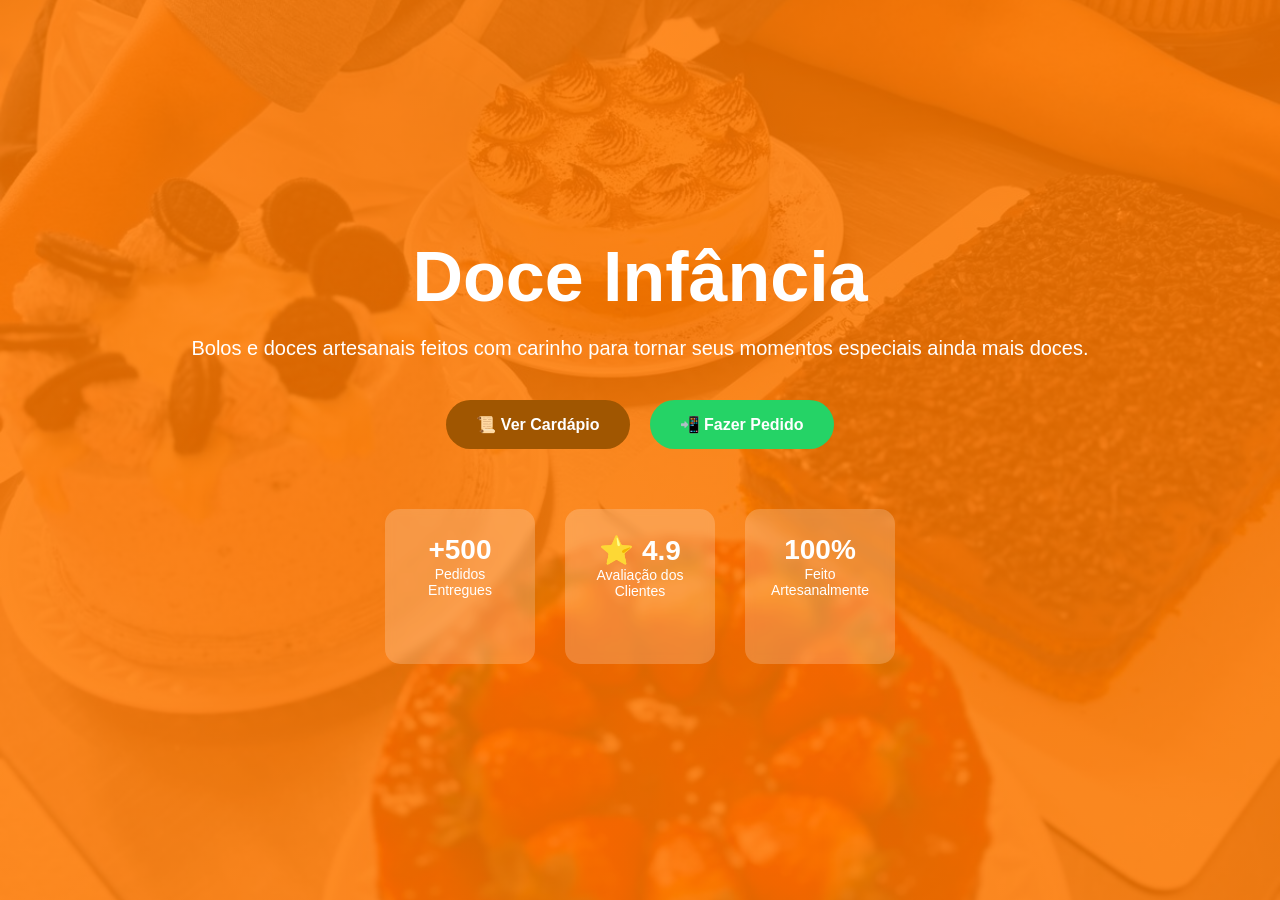
==== index.html @ edffb79c "Add files via upload" ====
<!DOCTYPE html>
<html lang="pt-br">
<head>

<meta charset="UTF-8">
<meta name="viewport" content="width=device-width, initial-scale=1.0">

<title>Doce Infância</title>

<style>

*{
margin:0;
padding:0;
box-sizing:border-box;
font-family:Arial;
}

body{
height:100vh;
}

/* CAPA */

.hero{
height:100vh;
background:
linear-gradient(rgba(255,120,0,0.85),rgba(255,120,0,0.85)),
url("WhatsApp Image 2026-03-15 at 14.24.48.jpeg");
background-size:cover;
background-position:center;
display:flex;
align-items:center;
justify-content:center;
text-align:center;
color:white;
padding:20px;
}

.hero h1{
font-size:70px;
margin-bottom:20px;
}

.hero p{
font-size:20px;
margin-bottom:40px;
}

/* BOTÕES */

.botoes{
display:flex;
gap:20px;
justify-content:center;
flex-wrap:wrap;
}

.btn{
padding:15px 30px;
border-radius:30px;
text-decoration:none;
font-weight:bold;
transition:0.3s;
}

.btn-cardapio{
background:rgb(160, 86, 1);
color:#ffffff;
}

.btn-cardapio:hover{
transform:scale(1.1);
}

.btn-whatsapp{
background:#25D366;
color:white;
}

.btn-whatsapp:hover{
background:#1ebc59;
transform:scale(1.1);
}

/* CARDS */

.cards{
display:flex;
gap:30px;
justify-content:center;
margin-top:60px;
flex-wrap:wrap;
}

.card{
background:rgba(255,255,255,0.2);
padding:25px;
border-radius:15px;
backdrop-filter:blur(5px);
width:150px;
}

.card h2{
font-size:28px;
}

.card p{
font-size:14px;
}

</style>

</head>

<body>

<section class="hero">

<div>

<h1>Doce Infância</h1>

<p>
Bolos e doces artesanais feitos com carinho para tornar seus momentos especiais ainda mais doces.
</p>

<div class="botoes">

<a href="cardapio.html" class="btn btn-cardapio">
📜 Ver Cardápio
</a>

<a href="https://wa.me/5541999100062" class="btn btn-whatsapp">
📲 Fazer Pedido
</a>

</div>

<div class="cards">

<div class="card">
<h2>+500</h2>
<p>Pedidos Entregues</p>
</div>

<div class="card">
<h2>⭐ 4.9</h2>
<p>Avaliação dos Clientes</p>
</div>

<div class="card">
<h2>100%</h2>
<p>Feito Artesanalmente</p>
</div>

</div>

</div>

</section>

</body>
</html>
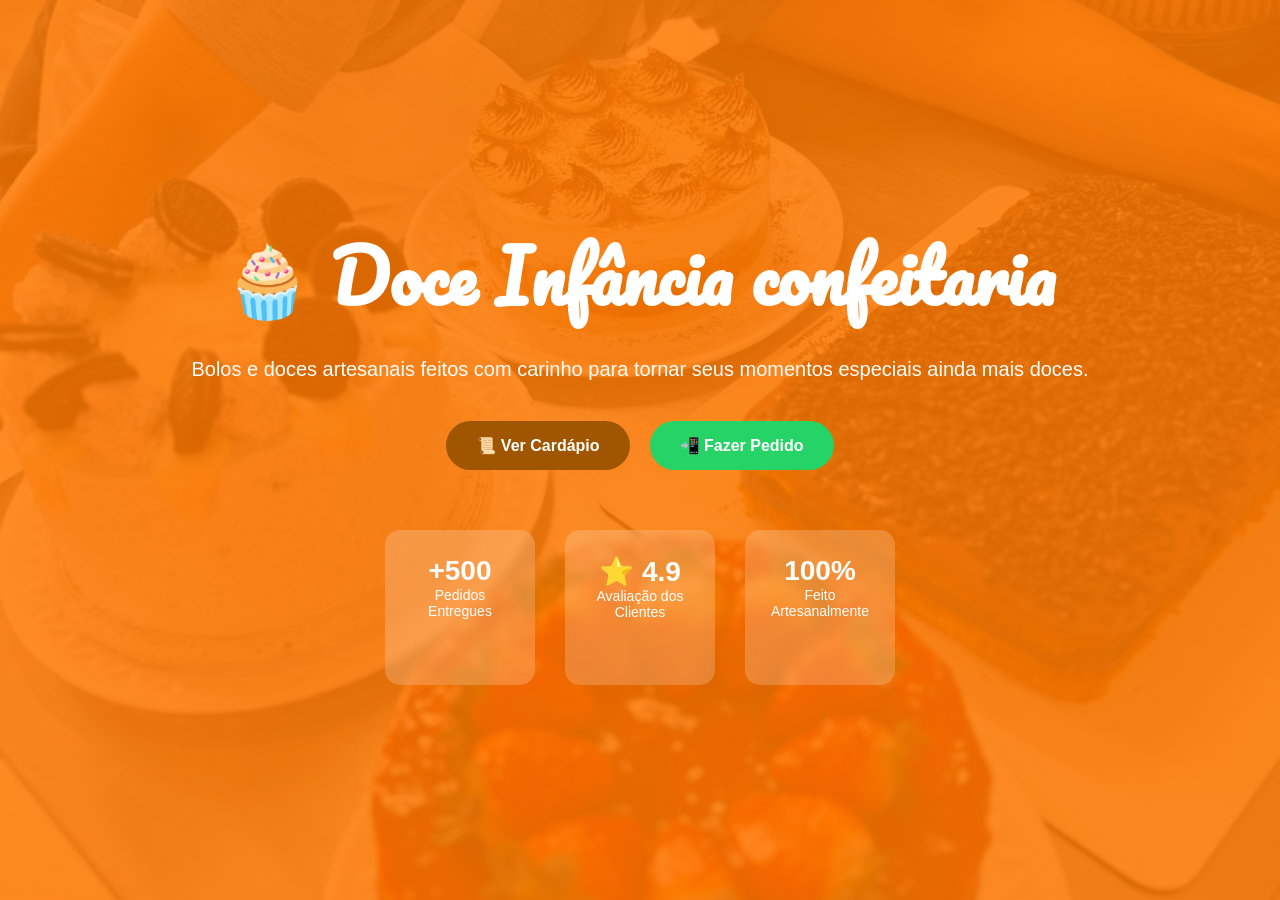
==== commit 68f02b77: "Add files via upload" ====
--- a/index.html
+++ b/index.html
@@ -6,6 +6,9 @@
 <meta name="viewport" content="width=device-width, initial-scale=1.0">
 
 <title>Doce Infância</title>
+
+<!-- FONTE -->
+<link href="https://fonts.googleapis.com/css2?family=Pacifico&display=swap" rel="stylesheet">
 
 <style>
 
@@ -40,6 +43,7 @@
 .hero h1{
 font-size:70px;
 margin-bottom:20px;
+font-family:'Pacifico', cursive;
 }
 
 .hero p{
@@ -119,7 +123,7 @@
 
 <div>
 
-<h1>Doce Infância</h1>
+<h1>🧁 Doce Infância confeitaria</h1>
 
 <p>
 Bolos e doces artesanais feitos com carinho para tornar seus momentos especiais ainda mais doces.
